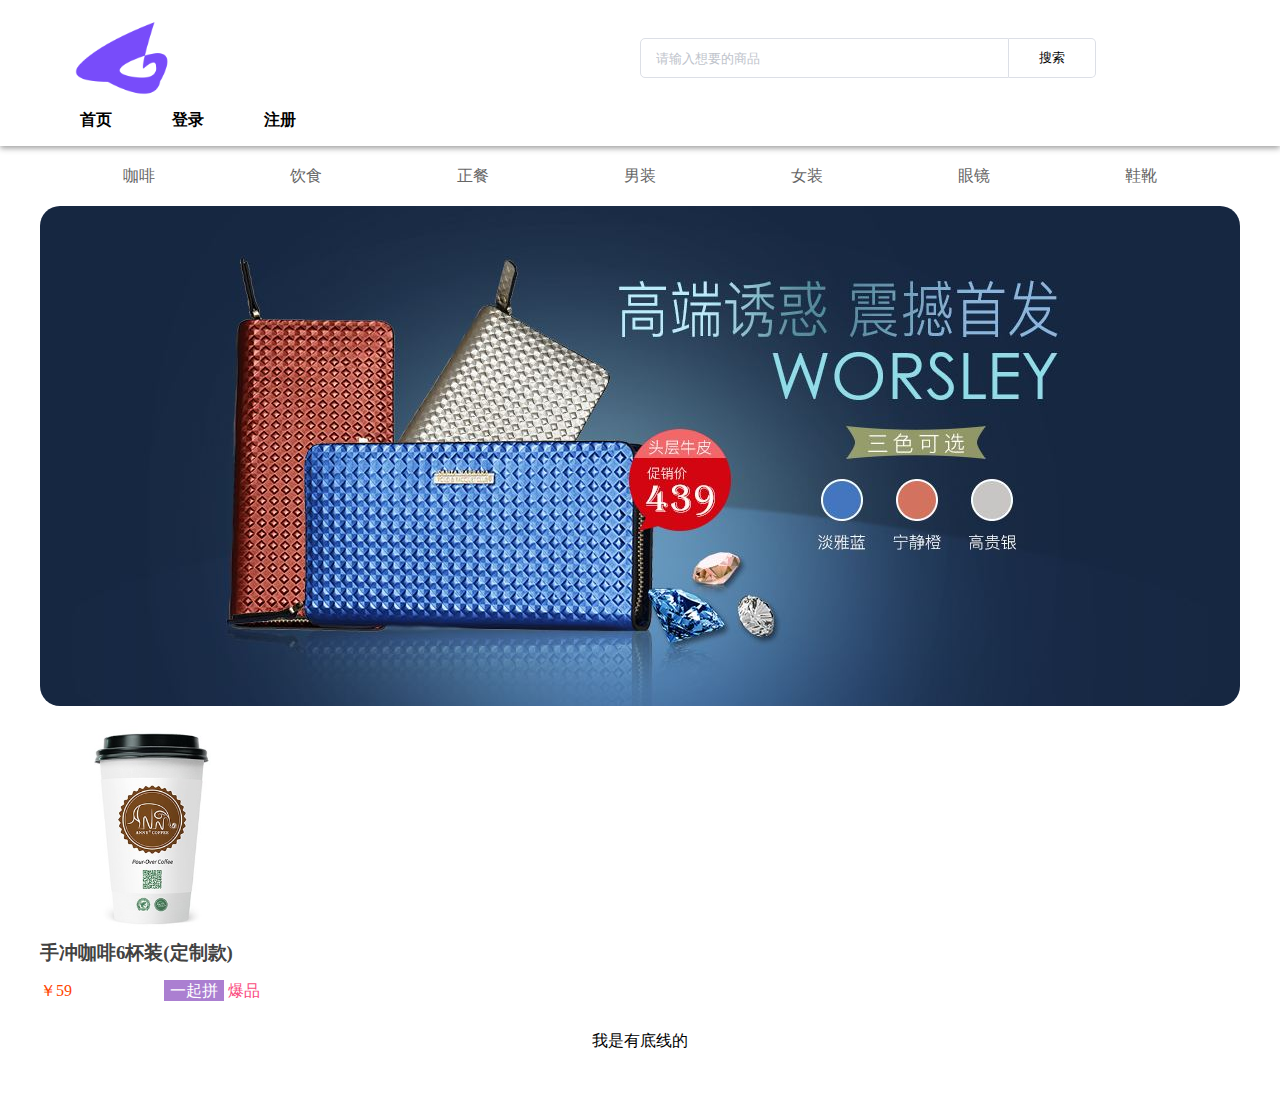
==== index.html @ 8c79cb4f "完成详情放大镜 轮播" ====
<!DOCTYPE html>
<html lang="en">

<head>
    <meta charset="UTF-8">
    <meta name="viewport" content="width=device-width, initial-scale=1.0">
    <meta name="keywords" content="电商">
    <title>商城</title>
    <link rel="stylesheet" href="./css/common.css">
    <link rel="stylesheet" href="./css/index.css">
    <script src="./js/jquery-3.4.0.min.js"></script>

</head>

<body>
    <!-- 公共部分 -->
    <header>
        <div class="h-top">
            <img src="img/logo.png" alt="">
            <div class="search">
                <input class="s-box" type="text" name="" id="" placeholder="请输入想要的商品">
                <button class="s-btn">搜索</button>
            </div>
        </div>
        <div class="h-bottom">
            <ul>
                <li><a href="./view/home.html" target="content">首页</a></li>
                <li><a id="login" href="./view/login.html" target="content">登录</a></li>
                <li><a id="resgiter" href="./view/resgiter.html" target="content">注册</a></li>
            </ul>
        </div>
    </header>

    <div class="loading">
        <img src="./img/loading.jpg" alt="">
    </div>

    <class class="container">
        <iframe src="./view/home.html" name="content" frameborder="0" scrolling="no" id="main"></iframe>
    </div>
</body>
<script src="./js/index.js"></script>
</html>
---- css/common.css ----
*{
    padding: 0;
    margin: 0;
    text-decoration: none;
    list-style: none;
    box-sizing: border-box;
}
html,body{
    width: 100%;
    height: 100%;
}
iframe {
    width: 100%;
}
---- css/index.css ----
header {
    width: 100%;
    padding-top: 20px;
    position: relative;
    box-shadow: 0px 2px 6px #999;
}

.h-top {
    position: relative;
    width: 1200px;
    margin: 0 auto;
}

.h-top img {
    width: 188px;
    height: 75px;
    vertical-align: middle;
}

.search {
    width: 600px;
    font-size: 0;
    display: inline-block;
    position: absolute;
    right: 0;
    top: 18px;
}

.s-box {
    width: 369px;
    height: 40px;
    padding: 0 15px;
    vertical-align: middle;
    border: 1px solid #dcdfe6;
    outline: none;
    border-top-left-radius: 5px;
    border-bottom-left-radius: 5px;
}

.s-box::-webkit-input-placeholder {
    /*WebKit browsers*/
    color: #c0c4cc;
}

.s-box::-moz-input-placeholder {
    /*Mozilla Firefox*/
    color: #c0c4cc;
}

.s-box::-ms-input-placeholder {
    /*Internet Explorer*/
    color: #c0c4cc;
}

.s-btn {
    height: 40px;
    padding: 8px 30px;
    background-color: #fff;
    border: 1px solid #dcdfe6;
    vertical-align: middle;
    outline: none;
    cursor: pointer;
    border-left: none;
    border-top-right-radius: 5px;
    border-bottom-right-radius: 5px;
}

.h-bottom {
    width: 1200px;
    margin: 0 auto;
    padding: 15px 0;
}

.h-bottom>ul {
    display: flex;
}

.h-bottom li {
    margin-left: 20px;
    padding: 0 20px;
}

.h-bottom a {
    font-weight: 600;
    color: #000;
}
.loading{
    width: 100%;
    height: 100%;
    position: fixed;
    top: 0;
    background-color: #eeeeee;
    opacity: 0.8;
    display: none;
}
.loading>img{
    width: 400px;
    position: relative;
    top: 50%;
    left: 50%;
    transform: translate(-50%,-50%);
}
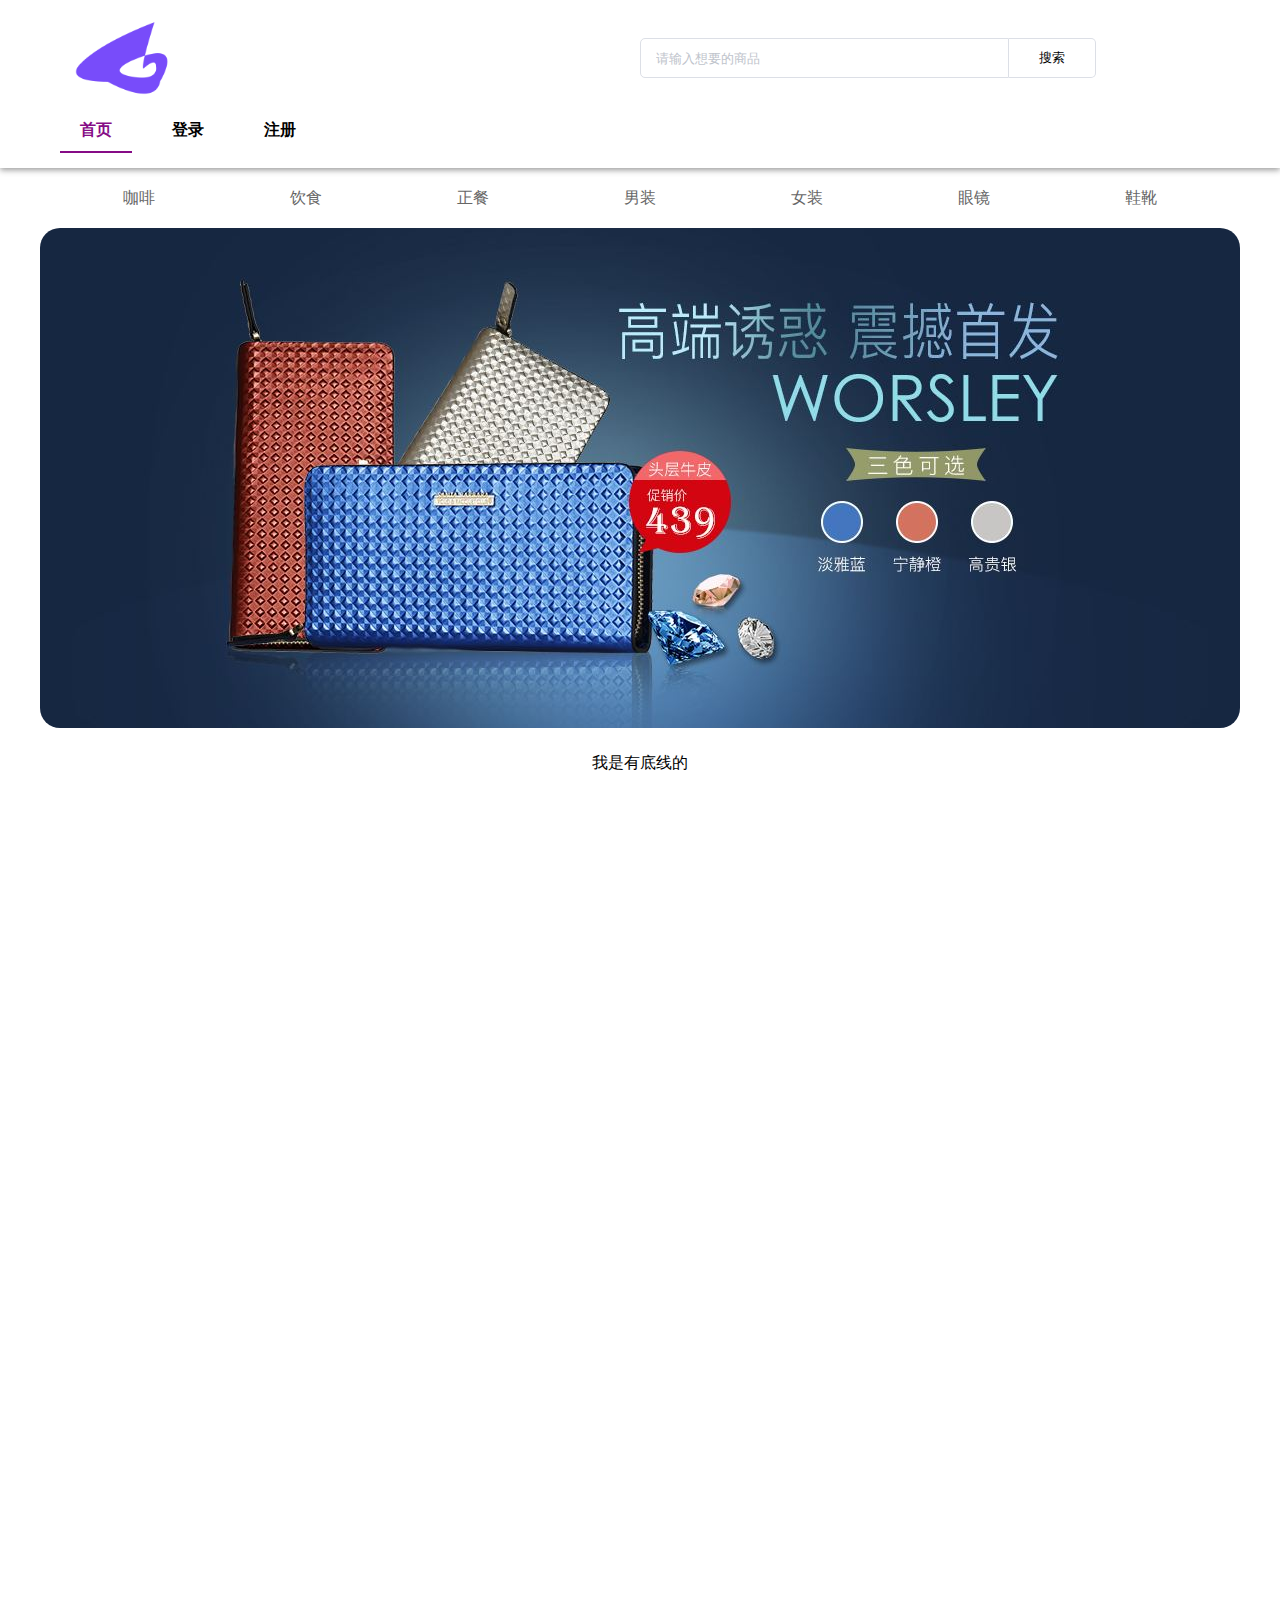
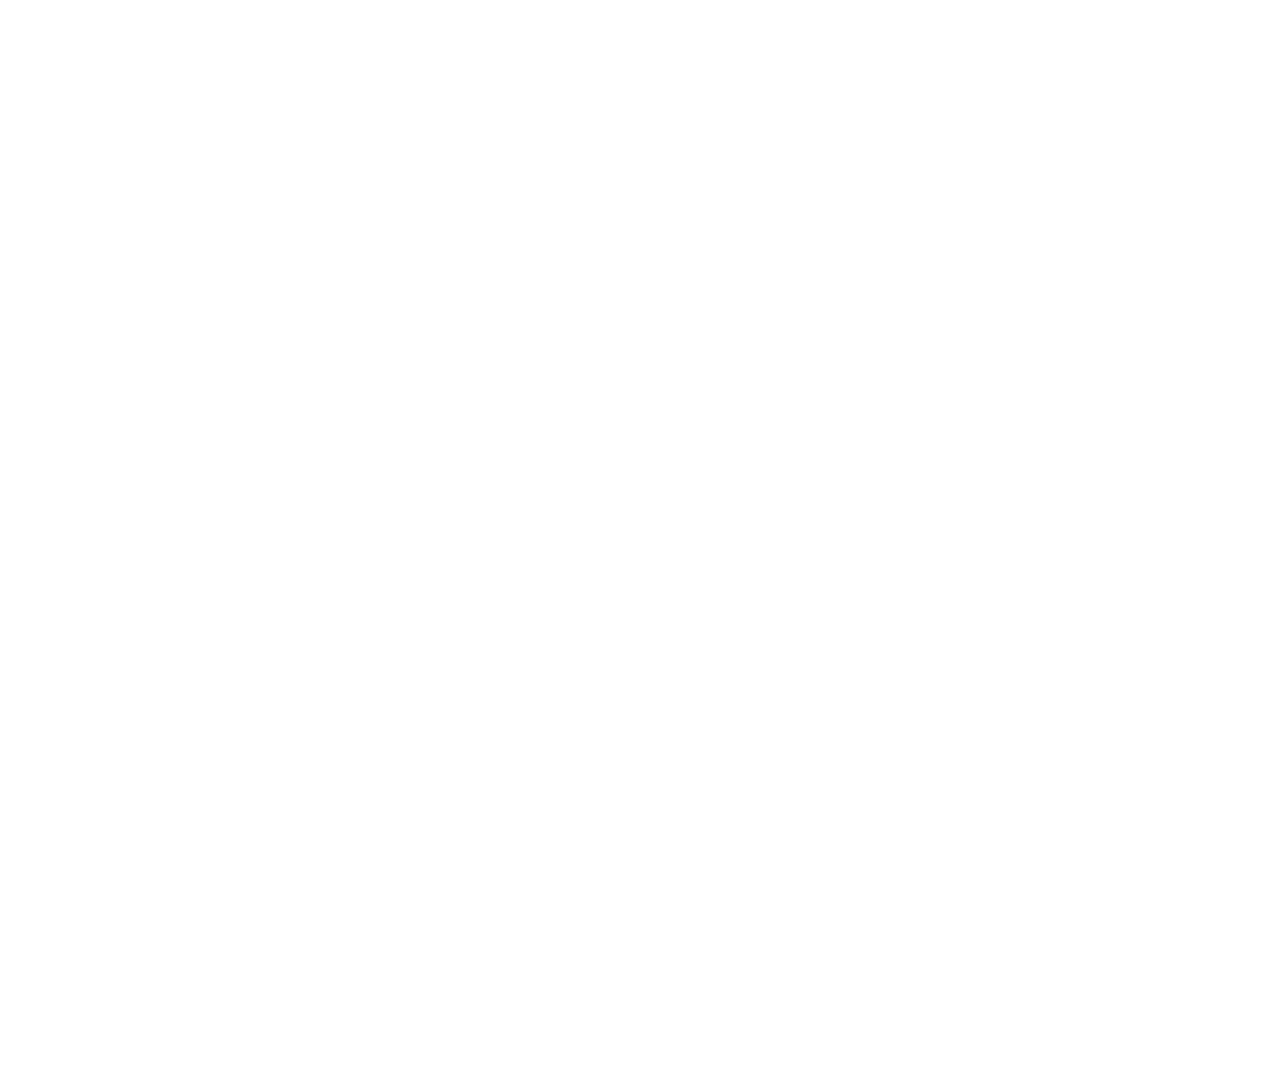
==== commit 4d32010a: "触底加载" ====
--- a/index.html
+++ b/index.html
@@ -23,7 +23,7 @@
             </div>
         </div>
         <div class="h-bottom">
-            <ul>
+            <ul class="index">
                 <li><a href="./view/home.html" target="content">首页</a></li>
                 <li><a id="login" href="./view/login.html" target="content">登录</a></li>
                 <li><a id="resgiter" href="./view/resgiter.html" target="content">注册</a></li>
@@ -38,6 +38,7 @@
     <class class="container">
         <iframe src="./view/home.html" name="content" frameborder="0" scrolling="no" id="main"></iframe>
     </div>
+    <p class="t-return">返回顶部</p>
 </body>
 <script src="./js/index.js"></script>
 </html>--- a/css/common.css
+++ b/css/common.css
@@ -11,4 +11,5 @@
 }
 iframe {
     width: 100%;
+    height: 2500px;
 }--- a/css/index.css
+++ b/css/index.css
@@ -77,12 +77,12 @@
 
 .h-bottom li {
     margin-left: 20px;
-    padding: 0 20px;
 }
-
-.h-bottom a {
+.index>li>a{
+    display: block;
+    padding: 10px 20px;
+    color: inherit;
     font-weight: 600;
-    color: #000;
 }
 .loading{
     width: 100%;
@@ -90,7 +90,7 @@
     position: fixed;
     top: 0;
     background-color: #eeeeee;
-    opacity: 0.8;
+    opacity: 0.9;
     display: none;
 }
 .loading>img{
@@ -99,4 +99,23 @@
     top: 50%;
     left: 50%;
     transform: translate(-50%,-50%);
+}
+.t-return{
+    width: 66px;
+    height: 60px;
+    padding: 10px;
+    background-color: #993399;
+    opacity: 0.8;
+    position: fixed;
+    right: 100px;
+    bottom: 100px;
+    text-align: center;
+    color: #fff;
+    border-radius: 5px;
+    line-height: 20px;
+    cursor: pointer;
+    display: none;
+}
+.t-return:hover{
+    opacity: 1;
 }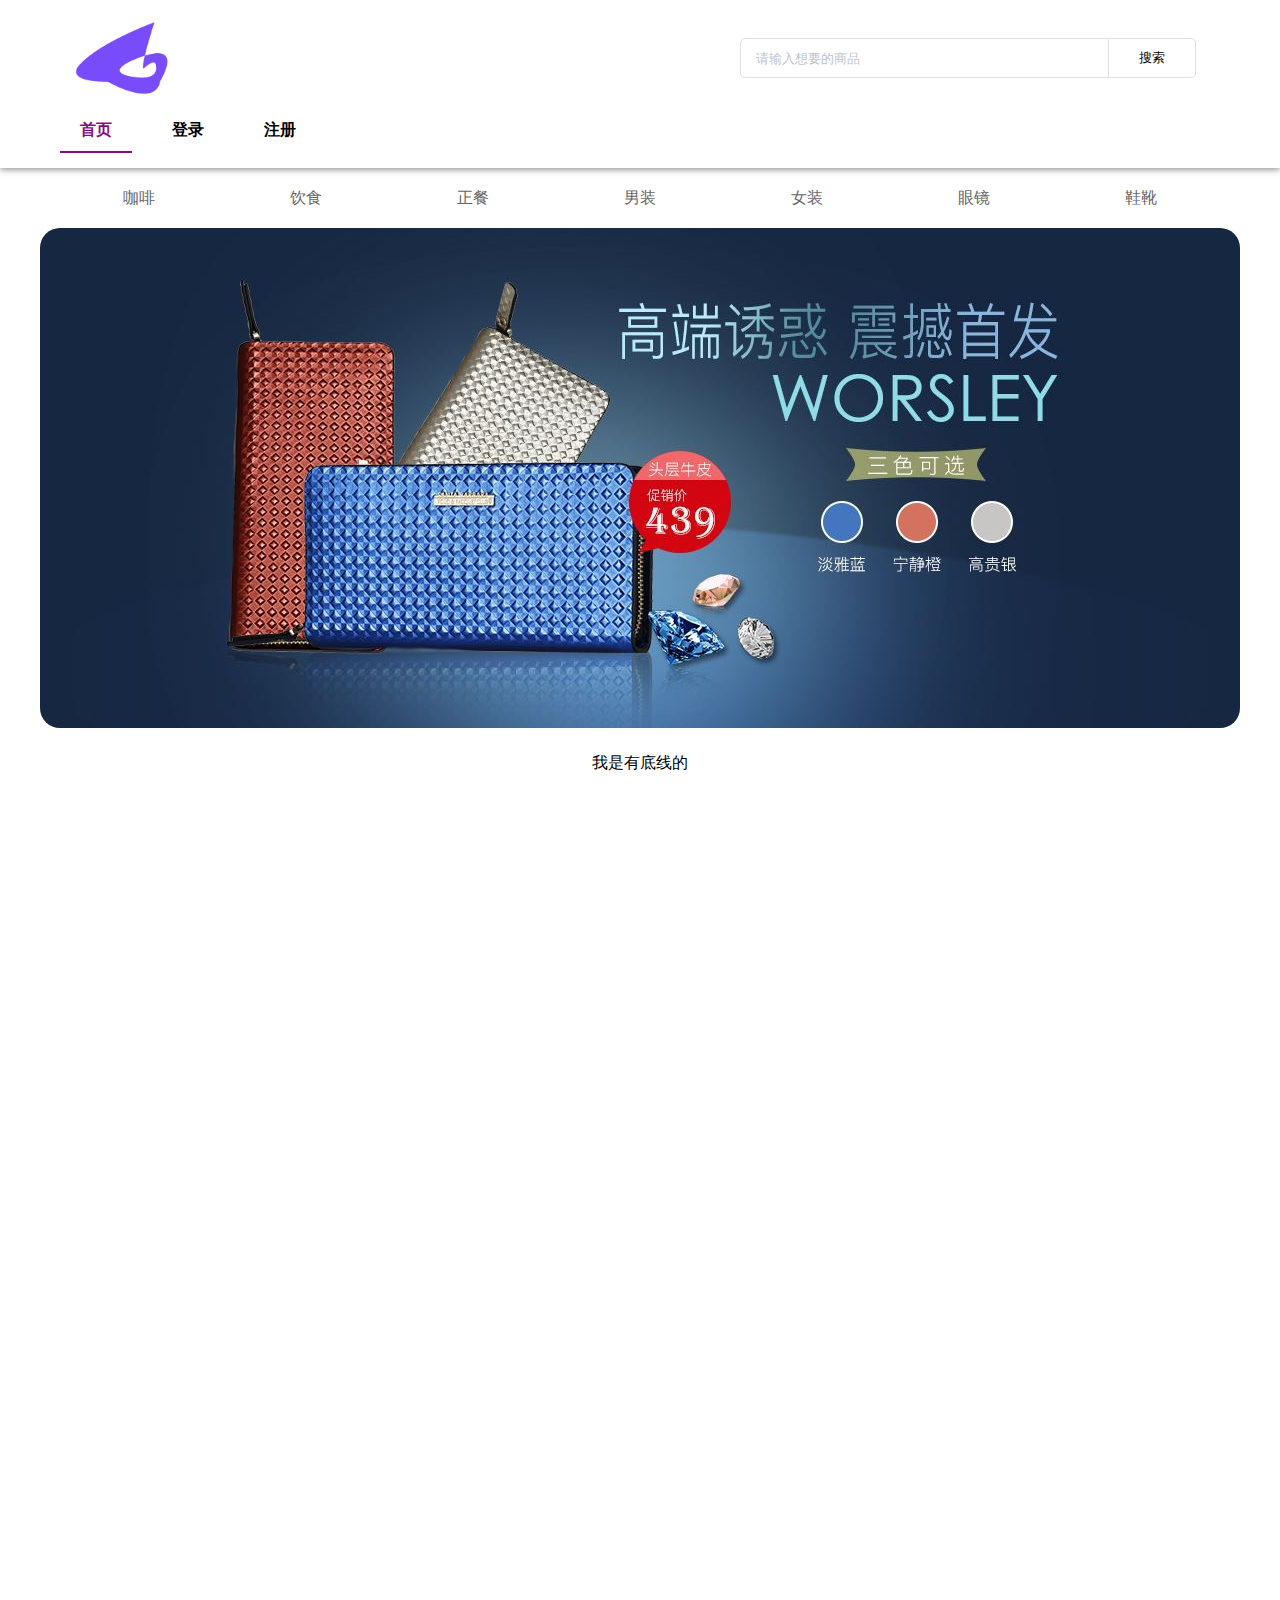
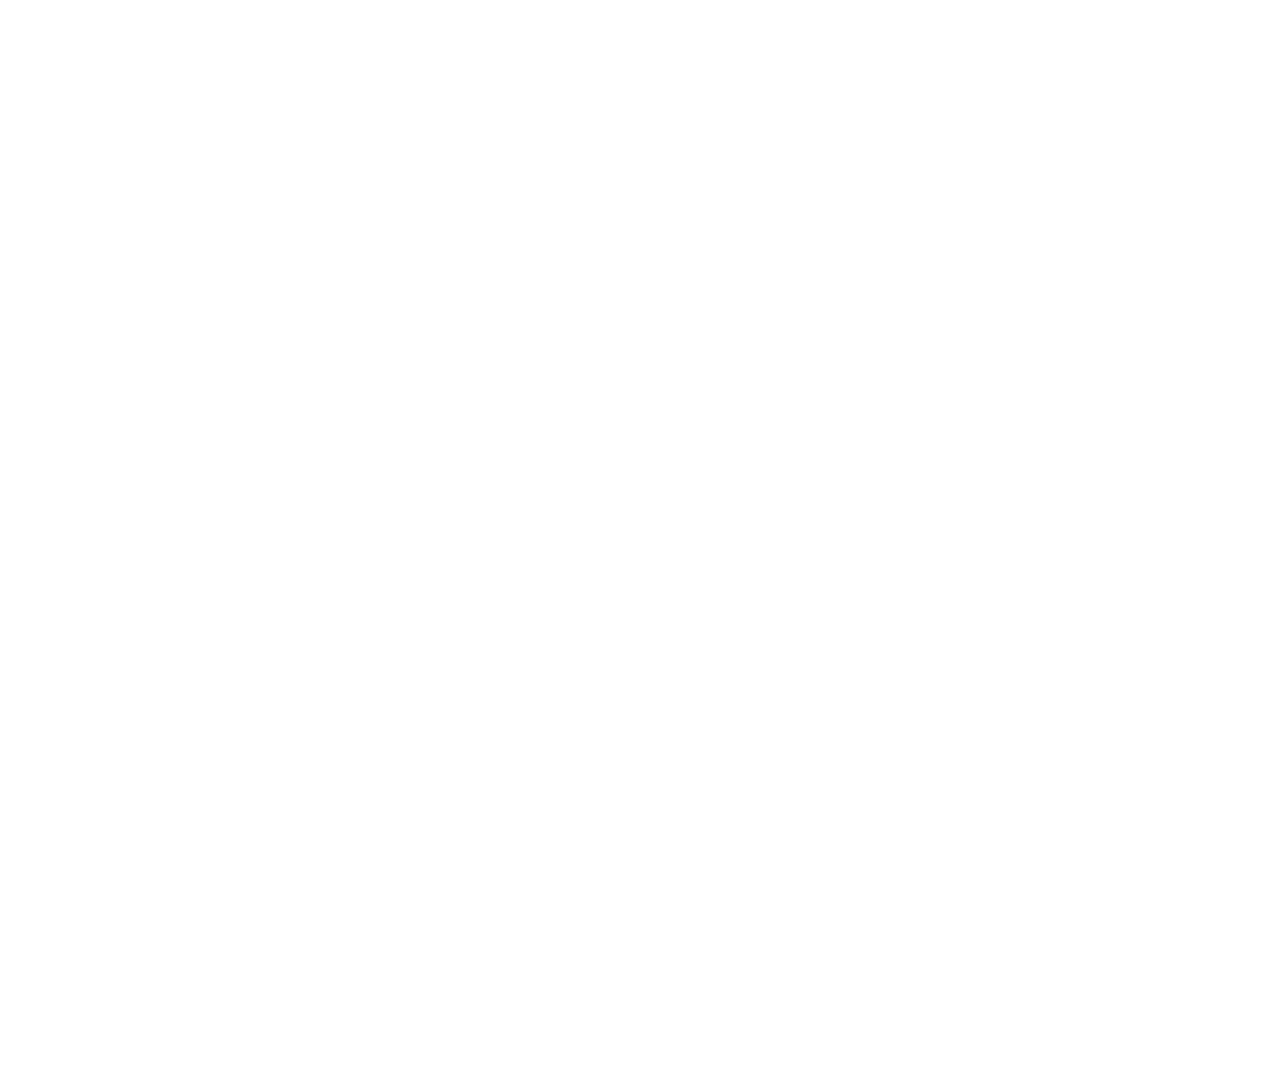
==== commit a79151b6: "完成" ====
--- a/index.html
+++ b/index.html
@@ -16,11 +16,13 @@
     <!-- 公共部分 -->
     <header>
         <div class="h-top">
+            <div class="content">
             <img src="img/logo.png" alt="">
             <div class="search">
-                <input class="s-box" type="text" name="" id="" placeholder="请输入想要的商品">
-                <button class="s-btn">搜索</button>
+                <input class="box" type="text" name="" id="" placeholder="请输入想要的商品">
+                <button class="btn">搜索</button>
             </div>
+        </div>
         </div>
         <div class="h-bottom">
             <ul class="index">
@@ -38,6 +40,9 @@
     <class class="container">
         <iframe src="./view/home.html" name="content" frameborder="0" scrolling="no" id="main"></iframe>
     </div>
+    <div class="left">
+        
+    </div>
     <p class="t-return">返回顶部</p>
 </body>
 <script src="./js/index.js"></script>
--- a/css/index.css
+++ b/css/index.css
@@ -5,10 +5,10 @@
     box-shadow: 0px 2px 6px #999;
 }
 
-.h-top {
-    position: relative;
+.content {
     width: 1200px;
     margin: 0 auto;
+    position: relative;
 }
 
 .h-top img {
@@ -18,7 +18,7 @@
 }
 
 .search {
-    width: 600px;
+    width: 500px;
     font-size: 0;
     display: inline-block;
     position: absolute;
@@ -26,7 +26,7 @@
     top: 18px;
 }
 
-.s-box {
+.box {
     width: 369px;
     height: 40px;
     padding: 0 15px;
@@ -37,22 +37,22 @@
     border-bottom-left-radius: 5px;
 }
 
-.s-box::-webkit-input-placeholder {
+.box::-webkit-input-placeholder {
     /*WebKit browsers*/
     color: #c0c4cc;
 }
 
-.s-box::-moz-input-placeholder {
+.box::-moz-input-placeholder {
     /*Mozilla Firefox*/
     color: #c0c4cc;
 }
 
-.s-box::-ms-input-placeholder {
+.box::-ms-input-placeholder {
     /*Internet Explorer*/
     color: #c0c4cc;
 }
 
-.s-btn {
+.btn {
     height: 40px;
     padding: 8px 30px;
     background-color: #fff;
@@ -66,25 +66,29 @@
 }
 
 .h-bottom {
-    width: 1200px;
-    margin: 0 auto;
+    width: 100%;
     padding: 15px 0;
+    background-color: #fff;
 }
 
 .h-bottom>ul {
+    width: 1200px;
+    margin: 0 auto;
     display: flex;
+    position: relative;
 }
 
 .h-bottom li {
     margin-left: 20px;
 }
-.index>li>a{
+.index>li>a {
     display: block;
     padding: 10px 20px;
     color: inherit;
     font-weight: 600;
 }
-.loading{
+
+.loading {
     width: 100%;
     height: 100%;
     position: fixed;
@@ -93,14 +97,16 @@
     opacity: 0.9;
     display: none;
 }
-.loading>img{
+
+.loading>img {
     width: 400px;
     position: relative;
     top: 50%;
     left: 50%;
-    transform: translate(-50%,-50%);
+    transform: translate(-50%, -50%);
 }
-.t-return{
+
+.t-return {
     width: 66px;
     height: 60px;
     padding: 10px;
@@ -116,6 +122,35 @@
     cursor: pointer;
     display: none;
 }
-.t-return:hover{
+
+.t-return:hover {
     opacity: 1;
+}
+
+.left {
+    width: 122px;
+    border: 1px solid #986d98;
+    padding: 10px;
+    position: fixed;
+    text-align: center;
+    line-height: 30px;
+    left: 10px;
+    top: 35%;
+    border-radius: 5px;
+    display: none;
+    background-color: #fff;
+}
+
+.left>p {
+    cursor: pointer;
+}
+
+.left>p:hover {
+    font-weight: bolder !important;
+    color: purple !important;
+    filter: drop-shadow(0 0 10px purple) !important;
+}
+
+.title {
+    text-align: center;
 }